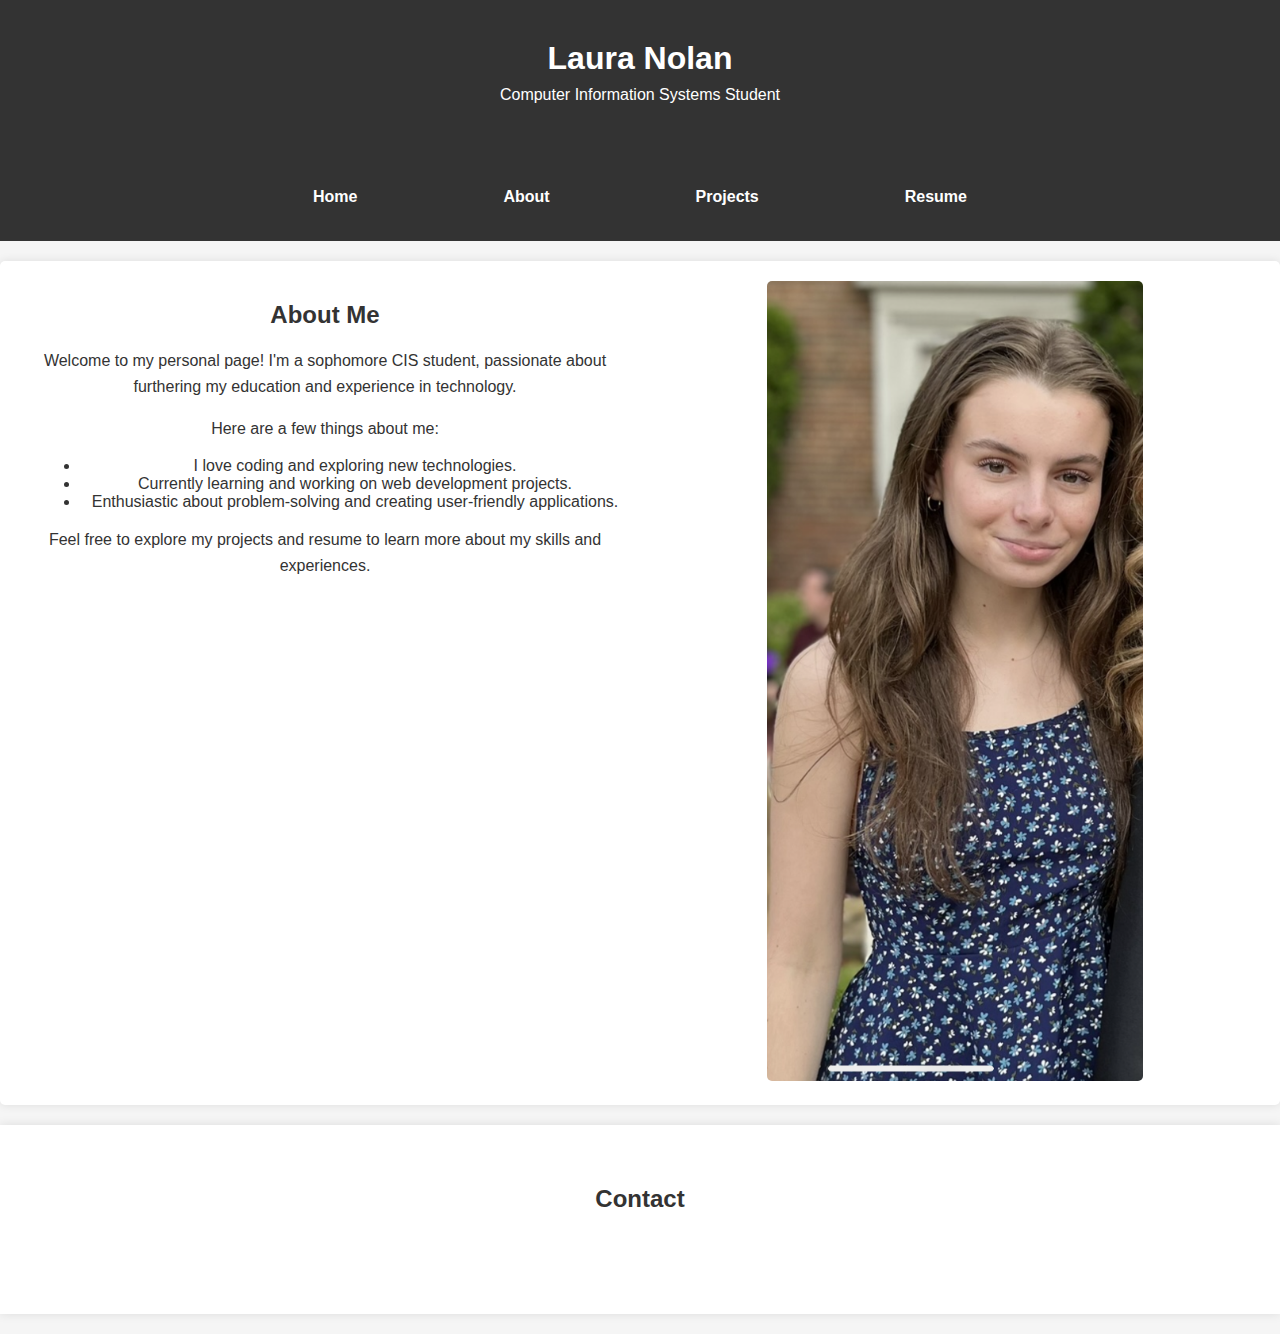
==== about.html @ dbfcd287 "personal page" ====
<!DOCTYPE html>
<html lang="en">

<head>
    <meta charset="UTF-8">
    <meta name="viewport" content="width=device-width, initial-scale=1.0">
    <title>Laura Nolan's About Me</title>

    <link rel="stylesheet" href="styles.css">
    <link rel="stylesheet" href="about.css">
</head>

<body>

    <header>
        <div class="container">
            <h1>Laura Nolan</h1>
            <p>Computer Information Systems Student</p>
        </div>
    </header>

    <nav>
        <div class="container">
            <ul>
                <li><a href="index.html">Home</a></li>
                <li class="active"><a href="about.html">About</a></li>
                <li><a href="projects.html">Projects</a></li>
                <li><a href="resume.html">Resume</a></li>
            </ul>
        </div>
    </nav>

    <section class="section about-section">
        <div class="about-container">
            <div class="about-content">
                <h2>About Me</h2>
                <p>Welcome to my personal page! I'm a sophomore CIS student, passionate about furthering my education and experience in technology.</p>
                <p>Here are a few things about me:</p>
                <ul>
                    <li>I love coding and exploring new technologies.</li>
                    <li>Currently learning and working on web development projects.</li>
                    <li>Enthusiastic about problem-solving and creating user-friendly applications.</li>
                </ul>
                <p>Feel free to explore my projects and resume to learn more about my skills and experiences.</p>
            </div>
            
            <div class="about-image">
                <img src="images/laura.PNG" alt="Laura Nolan">
            </div>
            
        </div>
    </section>
   

    <section id="contact" class="section">
        <div class="container">
            <h2>Contact</h2>
            <p>Feel free to reach out to me at <a href="mailto:your.email@example.com">your.email@example.com</a>.</p>
        </div>
    </section>

</body>

</html>
---- styles.css ----
body {
    font-family: 'Segoe UI', Tahoma, Geneva, Verdana, sans-serif;
    margin: 0;
    padding: 0;
    background-color: #f5f5f5;
    color: #333;
}

.container {
    max-width: 800px;
    margin: 0 auto;
    padding: 20px;
}

header {
    background-color: #333;
    color: #fff;
    text-align: center;
    padding: 20px 0;
}

header h1 {
    margin: 0;
}

header p {
    margin: 5px 0;
}


nav {
    background-color: #333;
    color: #fff;
    padding: 15px 0; /* Add padding for a more polished look */
}

nav ul {
    padding: 0;
    list-style: none;
    display: flex;
    justify-content: space-around;
    margin: 0;
}

nav a {
    text-decoration: none;
    color: #fff;
    font-weight: bold;
    padding: 10px; /* Add padding to make the links more clickable */
    border-radius: 5px; /* Add rounded borders to the links */
    transition: background-color 0.3s ease; /* Smooth transition on hover */
}

nav a:hover {
    background-color: #555; /* Darken the background on hover for a polished effect */
}

.section {
    background-color: #fff;
    box-shadow: 0 0 10px rgba(0, 0, 0, 0.1);
    margin: 20px 0;
    padding: 40px;
}

.project {
    margin-bottom: 20px;
}

a {
    color: #007bff;
    text-decoration: none;
}

a:hover {
    text-decoration: underline;
}

/* ... (unchanged styles) */

.section {
    background-color: #fff;
    box-shadow: 0 0 10px rgba(0, 0, 0, 0.1);
    margin: 20px 0;
    padding: 40px;
    text-align: center;
}

.cta-button {
    display: inline-block;
    margin-top: 20px;
    padding: 10px 20px;
    font-size: 16px;
    text-decoration: none;
    background-color: #007bff;
    color: #fff;
    border-radius: 5px;
    transition: background-color 0.3s ease;
}

.cta-button:hover {
    background-color: #0056b3;
}
/* ... (unchanged styles) */

.home-section {
    background: url('images/homepage.jpg') center/cover no-repeat;
    color: #fff;
    text-align: center;
    padding: 100px 0;
    border-radius: 15px; /* Add rounded borders */
    overflow: hidden;   /* Ensure rounded borders are applied */
}

.home-section h2 {
    font-size: 36px;
    margin-bottom: 20px;
}

.home-section p {
    font-size: 18px;
    margin-bottom: 40px;
}

.home-section .cta-button {
    display: inline-block;
    padding: 15px 30px;
    font-size: 20px;
    text-decoration: none;
    background-color: #007bff;
    color: #fff;
    border-radius: 5px;
    transition: background-color 0.3s ease;
}

.home-section .cta-button:hover {
    background-color: #0056b3;
}
---- about.css ----
section {
    margin-bottom: 20px;
}

h2 {
    color: #333;
}

p {
    line-height: 1.6;
}

ul {
    list-style: disc;
    margin-left: 20px;
}

.about-section {
    background-color: #fff;
    padding: 20px;
    border-radius: 5px;
    box-shadow: 0 0 10px rgba(0, 0, 0, 0.1);
}

.about-container {
    display: grid;
    grid-template-columns: 1fr 1fr; /* This creates two equal-width columns */
    gap: 20px; /* This adds some space between the columns */
}

.about-content, .about-image {
    width: 100%; /* This makes each item take up the full width of its column */
}

.about-image img {
    height: 800px; /* Adjust to desired height */
    width: auto; /* This will maintain the aspect ratio */
    max-width: 100%; /* Max width is the width of the container */
    border-radius: 5px;
}


#contact {
    background-color: white;
    color: #fff;
    text-align: center;
    padding: 20px 0;
}

#contact a {
    color: #fff;
}

#contact a:hover {
    text-decoration: underline;
}
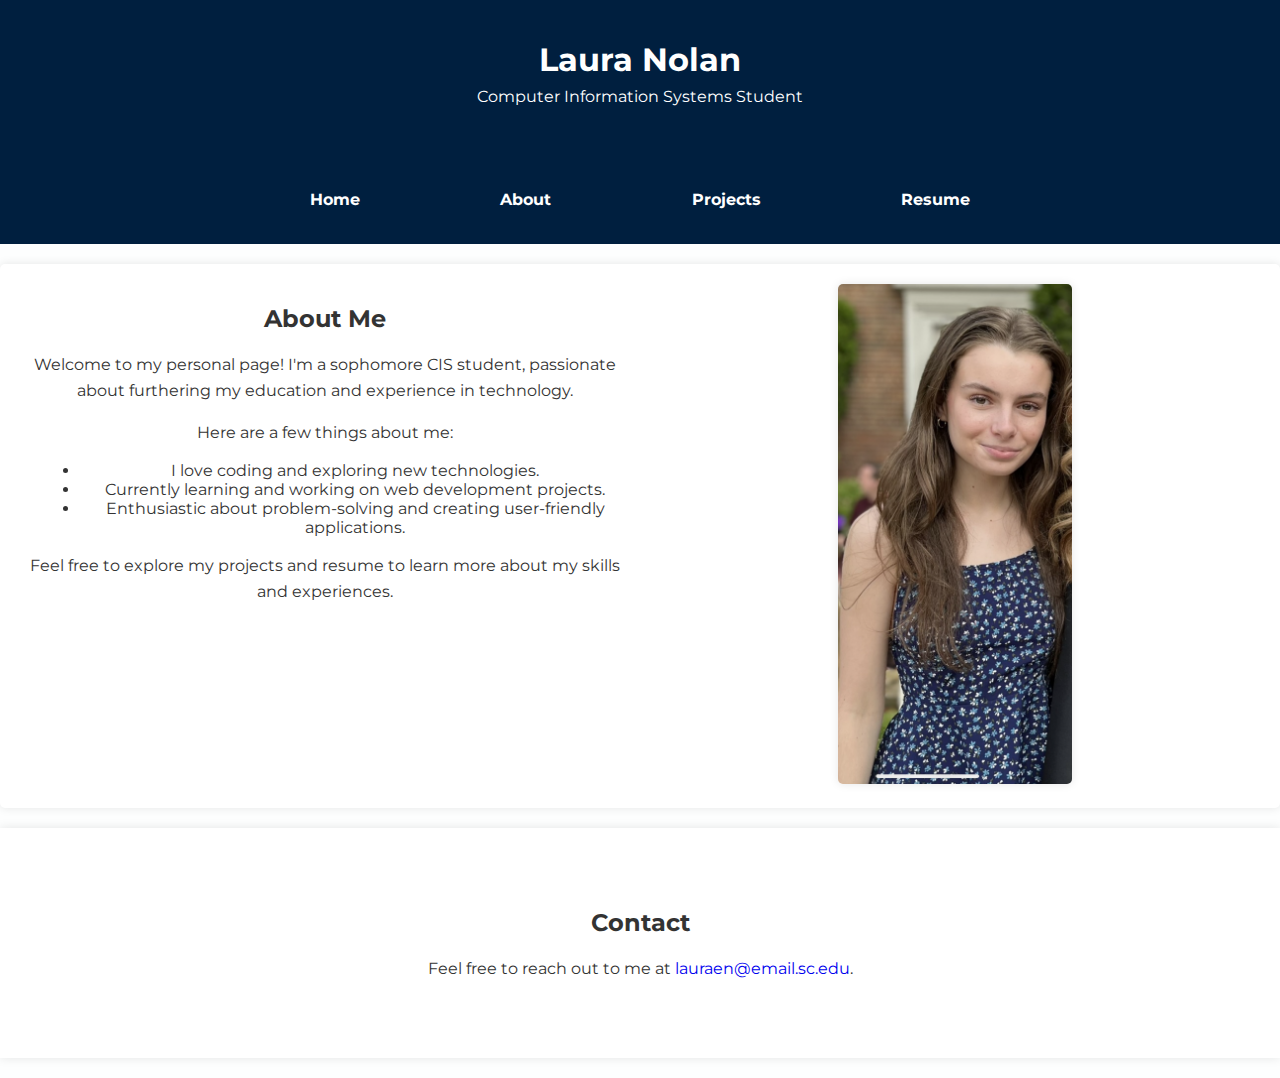
==== commit efe8c09b: "personal" ====
--- a/about.html
+++ b/about.html
@@ -8,6 +8,9 @@
 
     <link rel="stylesheet" href="styles.css">
     <link rel="stylesheet" href="about.css">
+    <link rel="preconnect" href="https://fonts.googleapis.com">
+    <link rel="preconnect" href="https://fonts.gstatic.com" crossorigin>
+    <link href="https://fonts.googleapis.com/css2?family=Montserrat:wght@400;700&display=swap" rel="stylesheet">
 </head>
 
 <body>
@@ -51,11 +54,10 @@
         </div>
     </section>
    
-
     <section id="contact" class="section">
         <div class="container">
             <h2>Contact</h2>
-            <p>Feel free to reach out to me at <a href="mailto:your.email@example.com">your.email@example.com</a>.</p>
+            <p>Feel free to reach out to me at <a href="mailto:lauraen@email.sc.edu">lauraen@email.sc.edu</a>.</p>
         </div>
     </section>
 
--- a/styles.css
+++ b/styles.css
@@ -1,8 +1,8 @@
 body {
-    font-family: 'Segoe UI', Tahoma, Geneva, Verdana, sans-serif;
+    font-family: 'Montserrat', sans-serif; 
     margin: 0;
     padding: 0;
-    background-color: #f5f5f5;
+    background-color: #FDFEFE;
     color: #333;
 }
 
@@ -13,7 +13,7 @@
 }
 
 header {
-    background-color: #333;
+    background-color:#001F3F; 
     color: #fff;
     text-align: center;
     padding: 20px 0;
@@ -29,9 +29,11 @@
 
 
 nav {
-    background-color: #333;
+    position: sticky;
+    top: 0;
+    background-color: #001F3F;;
     color: #fff;
-    padding: 15px 0; /* Add padding for a more polished look */
+    padding: 15px 0; 
 }
 
 nav ul {
@@ -46,17 +48,17 @@
     text-decoration: none;
     color: #fff;
     font-weight: bold;
-    padding: 10px; /* Add padding to make the links more clickable */
-    border-radius: 5px; /* Add rounded borders to the links */
-    transition: background-color 0.3s ease; /* Smooth transition on hover */
+    padding: 10px; 
+    border-radius: 5px; 
+    transition: background-color 0.3s ease; 
 }
 
 nav a:hover {
-    background-color: #555; /* Darken the background on hover for a polished effect */
+    background-color: #555; 
 }
 
 .section {
-    background-color: #fff;
+    background-color: #fff;;
     box-shadow: 0 0 10px rgba(0, 0, 0, 0.1);
     margin: 20px 0;
     padding: 40px;
@@ -67,7 +69,7 @@
 }
 
 a {
-    color: #007bff;
+   
     text-decoration: none;
 }
 
@@ -99,11 +101,12 @@
 
 .cta-button:hover {
     background-color: #0056b3;
+    transform: scale(1.1); 
 }
-/* ... (unchanged styles) */
+
 
 .home-section {
-    background: url('images/homepage.jpg') center/cover no-repeat;
+    background: url('images/hpbackground.jpg') center/cover no-repeat;
     color: #fff;
     text-align: center;
     padding: 100px 0;
@@ -129,7 +132,7 @@
     background-color: #007bff;
     color: #fff;
     border-radius: 5px;
-    transition: background-color 0.3s ease;
+    transition: background-color 0.3;
 }
 
 .home-section .cta-button:hover {
--- a/about.css
+++ b/about.css
@@ -24,33 +24,21 @@
 
 .about-container {
     display: grid;
-    grid-template-columns: 1fr 1fr; /* This creates two equal-width columns */
-    gap: 20px; /* This adds some space between the columns */
+    grid-template-columns: 1fr 1fr; 
+    gap: 20px; 
 }
 
 .about-content, .about-image {
-    width: 100%; /* This makes each item take up the full width of its column */
+    width: 100%; 
 }
 
 .about-image img {
-    height: 800px; /* Adjust to desired height */
-    width: auto; /* This will maintain the aspect ratio */
-    max-width: 100%; /* Max width is the width of the container */
+    height: 500px; 
+    width: auto; 
+    max-width: 100%; 
     border-radius: 5px;
+    box-shadow: 0 0 10px rgba(0, 0, 0, 0.1); 
 }
 
 
-#contact {
-    background-color: white;
-    color: #fff;
-    text-align: center;
-    padding: 20px 0;
-}
 
-#contact a {
-    color: #fff;
-}
-
-#contact a:hover {
-    text-decoration: underline;
-}
